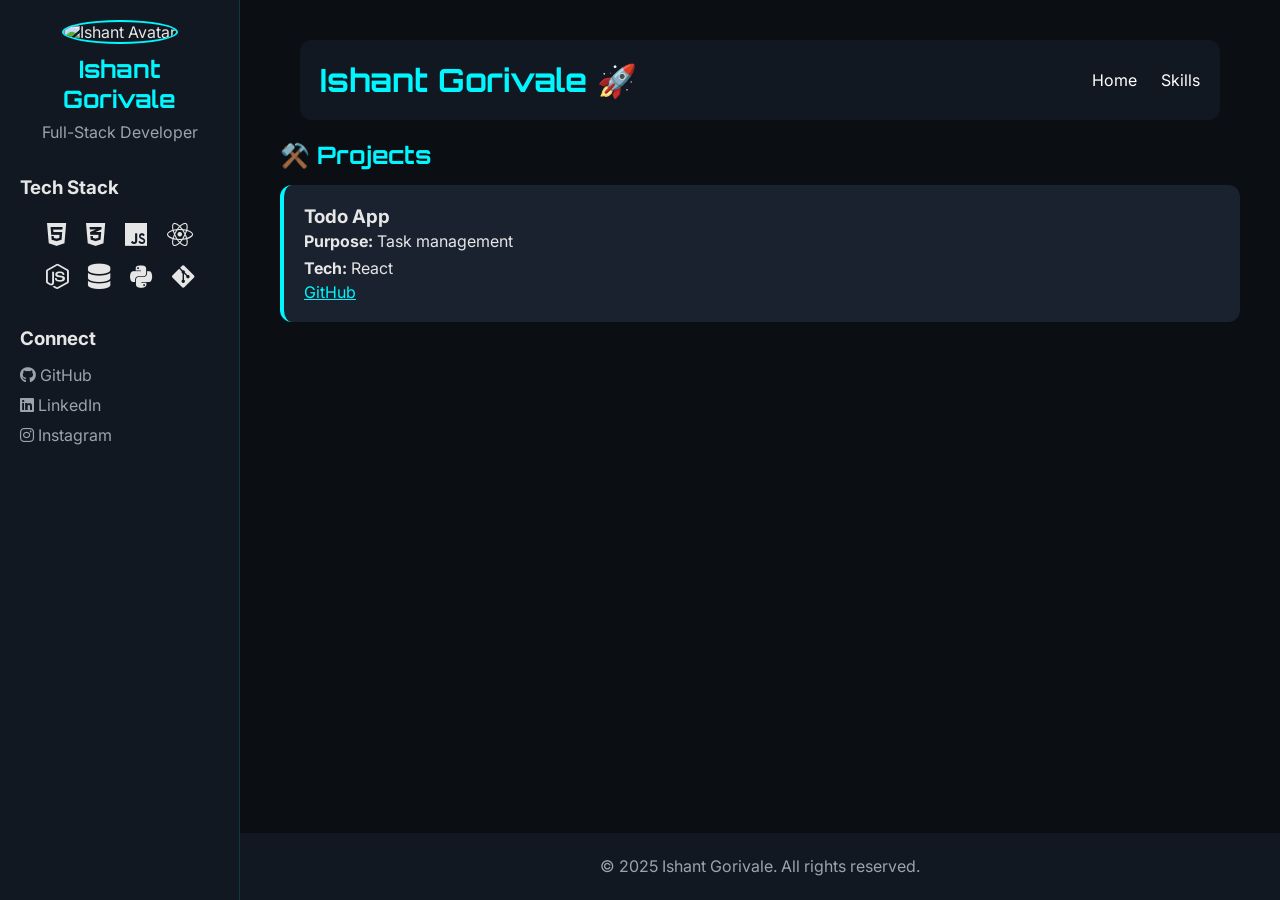
==== projects.html @ 5d4195fa "updates css" ====
<!DOCTYPE html>
<html lang="en">
<head>
  <meta charset="UTF-8" />
  <meta name="viewport" content="width=device-width, initial-scale=1.0" />
  <title>Ishant Gorivale | Portfolio</title>
  <link rel="stylesheet" href="style.css" />
  <link href="https://fonts.googleapis.com/css2?family=Orbitron&family=Inter:wght@400;600&display=swap" rel="stylesheet">
  <link rel="stylesheet" href="https://cdnjs.cloudflare.com/ajax/libs/font-awesome/6.5.0/css/all.min.css" />
</head>
<body>
  <aside class="sidebar">
    <div class="bio">
      <img src="logo.png" alt="Ishant Avatar" />
      <h2>Ishant Gorivale</h2>
      <p>Full-Stack Developer</p>
    </div>

    <div class="tech-icons">
      <h3>Tech Stack</h3>
      <div class="icons">
        <i class="fab fa-html5"></i>
        <i class="fab fa-css3-alt"></i>
        <i class="fab fa-js"></i>
        <i class="fab fa-react"></i><br>
        <i class="fab fa-node-js"></i>
        <i class="fas fa-database"></i>
        <i class="fab fa-python"></i>
        <i class="fab fa-git-alt"></i>
      </div>
    </div>

    <div class="socials">
      <h3>Connect</h3>
      <a href="https://github.com/ishant-44"><i class="fab fa-github"></i> GitHub</a>
      <a href="https://www.linkedin.com/in/ishant-gorivale-a97182314/"><i class="fab fa-linkedin"></i> LinkedIn</a>
      <a href="#"><i class="fab fa-instagram"></i> Instagram</a>
    </div>
  </aside>
<div class="content">
  <main>
    <header>
      <h1>Ishant Gorivale 🚀</h1>
     <nav>
         <a href="index.html">Home</a>
        <a href="skills.html">Skills</a>
       
        
      </nav>
    </header>

  <section>
  <h2>⚒️ Projects</h2>

  <div class="projects-container">

    <div class="project-card">
      <div class="front">
        <h3>Todo App</h3>
      </div>
      <div class="back">
        <p><strong>Purpose:</strong> Task management</p>
        <p><strong>Tech:</strong> React</p>
        <a href="#">GitHub</a>
      </div>
    </div>

  </div>
</section>
</main>

  <footer>
    <p>&copy; 2025 Ishant Gorivale. All rights reserved.</p>
  </footer></div>
</body>
</html>
---- style.css ----
/* =========================
   RESET
========================= */
* {
  margin: 0;
  padding: 0;
  box-sizing: border-box;
}

:root {
  --bg: #0b0f14;
  --panel: #121821;
  --card: #1a2230;
  --accent: #00f7ff;
  --text: #e6e6e6;
  --muted: #9aa4ad;
}

html {
  scroll-behavior: smooth;
}

body {
  font-family: 'Inter', sans-serif;
  background: var(--bg);
  color: var(--text);
  min-height: 100vh;
  display: flex;
}

/* =========================
   SIDEBAR
========================= */

.sidebar {
  width: 240px;
  height: 100vh;
  position: fixed;
  left: 0;
  top: 0;

  background: var(--panel);
  border-right: 1px solid rgba(0,247,255,0.15);

  padding: 20px;
  overflow-y: auto;
}

.bio {
  text-align: center;
}

.bio img {
  width: 90px;
  height: 90px;
  object-fit: cover;
  border-radius: 50%;
  border: 2px solid var(--accent);
  margin-bottom: 10px;
}

.bio h2 {
  color: var(--accent);
  margin-bottom: 5px;
}

.bio p {
  color: var(--muted);
}

.tech-icons {
  margin-top: 30px;
}

.tech-icons h3 {
  margin-bottom: 15px;
}

.icons {
  text-align: center;
}

.icons i {
  font-size: 1.6rem;
  margin: 8px;
  transition: 0.3s;
}

.icons i:hover {
  color: var(--accent);
  transform: scale(1.15);
}

.socials {
  margin-top: 30px;
}

.socials h3 {
  margin-bottom: 15px;
}

.socials a {
  display: block;
  text-decoration: none;
  color: var(--muted);
  margin: 10px 0;
  transition: 0.3s;
}

.socials a:hover {
  color: var(--accent);
}

/* =========================
   CONTENT
========================= */

.content {
  margin-left: 240px;
  min-height: 100vh;

  flex: 1;
  display: flex;
  flex-direction: column;
}

/* =========================
   HEADER
========================= */

header {
  background: var(--panel);

  margin: 20px;
  padding: 20px;

  border-radius: 12px;

  display: flex;
  justify-content: space-between;
  align-items: center;
}

header h1 {
  font-family: 'Orbitron', sans-serif;
  color: var(--accent);
}

nav a {
  color: white;
  text-decoration: none;
  margin-left: 20px;
  transition: 0.3s;
}

nav a:hover {
  color: var(--accent);
}

/* =========================
   MAIN
========================= */

main {
  flex: 1;
  padding: 20px 40px;
}

section {
  margin-bottom: 50px;
}

h2 {
  color: var(--accent);
  margin-bottom: 15px;
  font-family: 'Orbitron', sans-serif;
}

p {
  line-height: 1.7;
}

/* =========================
   SKILLS
========================= */

ul {
  list-style: none;
}

ul li {
  margin: 10px 0;
  padding-left: 25px;
  position: relative;
}

ul li::before {
  content: "💡";
  position: absolute;
  left: 0;
}

/* =========================
   PROJECTS
========================= */

.projects-container {
  display: grid;
  grid-template-columns: repeat(auto-fit, minmax(260px, 1fr));
  gap: 20px;
}

.project,
.project-card {
  background: var(--card);
  border-radius: 12px;
  padding: 20px;
  border-left: 4px solid var(--accent);
  transition: 0.3s;
}

.project:hover,
.project-card:hover {
  transform: translateY(-5px);
}

.project h3 {
  margin-bottom: 10px;
}

/* =========================
   SKILL BARS
========================= */

.skill {
  margin: 20px 0;
}

.skill span {
  display: block;
  margin-bottom: 8px;
}

.bar {
  width: 100%;
  height: 12px;
  background: #222;
  border-radius: 20px;
  overflow: hidden;
}

.fill {
  height: 100%;
  background: linear-gradient(90deg, #00f7ff, #0072ff);
  border-radius: 20px;
}

/* =========================
   CONTACT
========================= */

#contact p {
  margin: 10px 0;
}

/* =========================
   FOOTER
========================= */

footer {
  text-align: center;
  padding: 20px;
  background: var(--panel);
  color: var(--muted);
}

/* =========================
   LINKS
========================= */

a {
  color: var(--accent);
}

/* =========================
   MOBILE
========================= */

@media (max-width: 768px) {

  body {
    flex-direction: column;
  }

  .sidebar {
    position: static;
    width: 100%;
    height: auto;
    border-right: none;
    border-bottom: 1px solid rgba(0,247,255,0.15);
  }

  .content {
    margin-left: 0;
  }

  header {
    flex-direction: column;
    gap: 15px;
    text-align: center;
  }

  nav a {
    margin: 0 10px;
  }

  main {
    padding: 20px;
  }

  .projects-container {
    grid-template-columns: 1fr;
  }
}
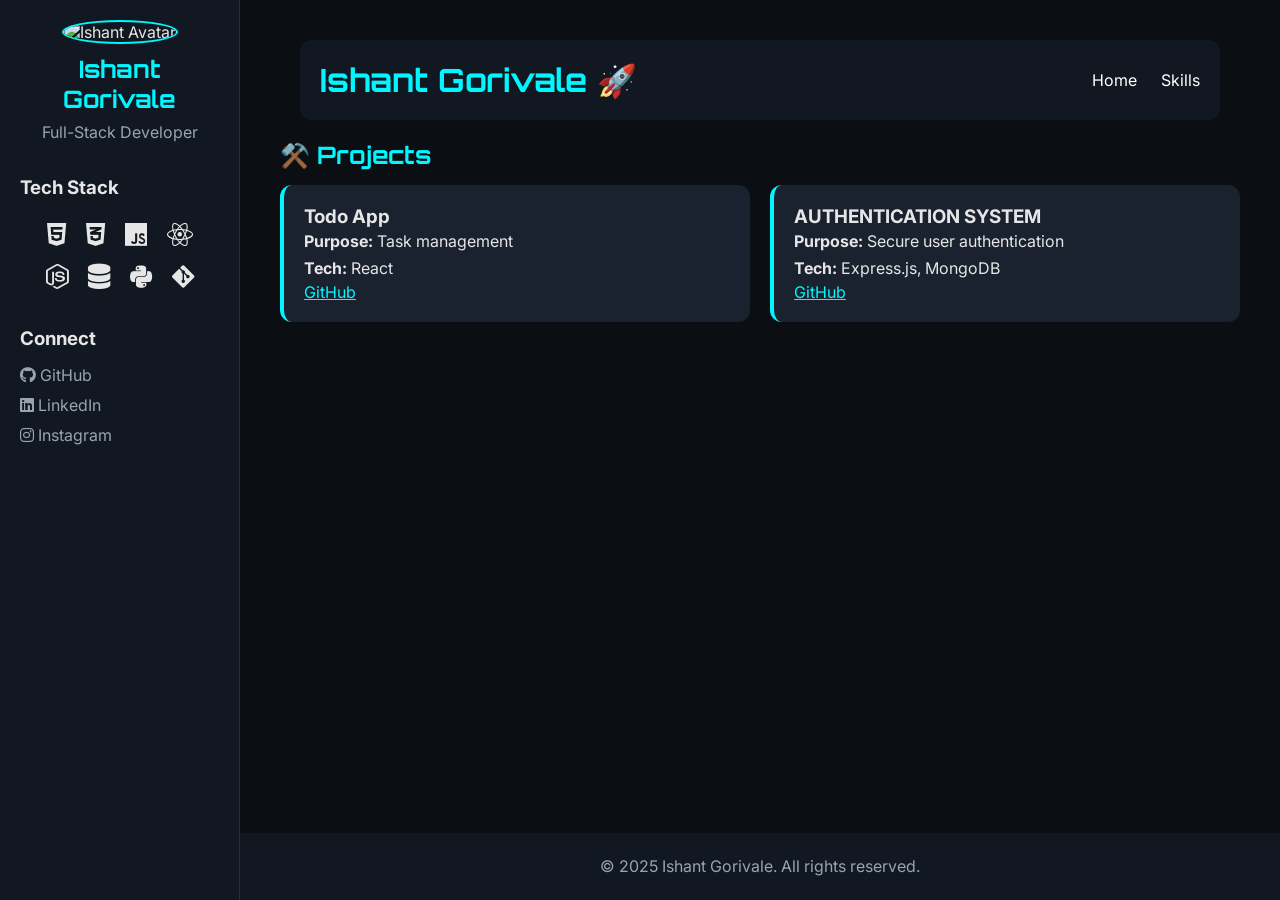
==== commit 31b89df6: "project update" ====
--- a/projects.html
+++ b/projects.html
@@ -66,6 +66,17 @@
       </div>
     </div>
 
+    <div class="project-card">
+      <div class="front">
+        <h3>AUTHENTICATION SYSTEM</h3>
+      </div>
+      <div class="back">
+        <p><strong>Purpose:</strong> Secure user authentication</p>
+        <p><strong>Tech:</strong> Express.js, MongoDB</p>
+        <a href="#">GitHub</a>
+      </div>
+    </div>
+
   </div>
 </section>
 </main>
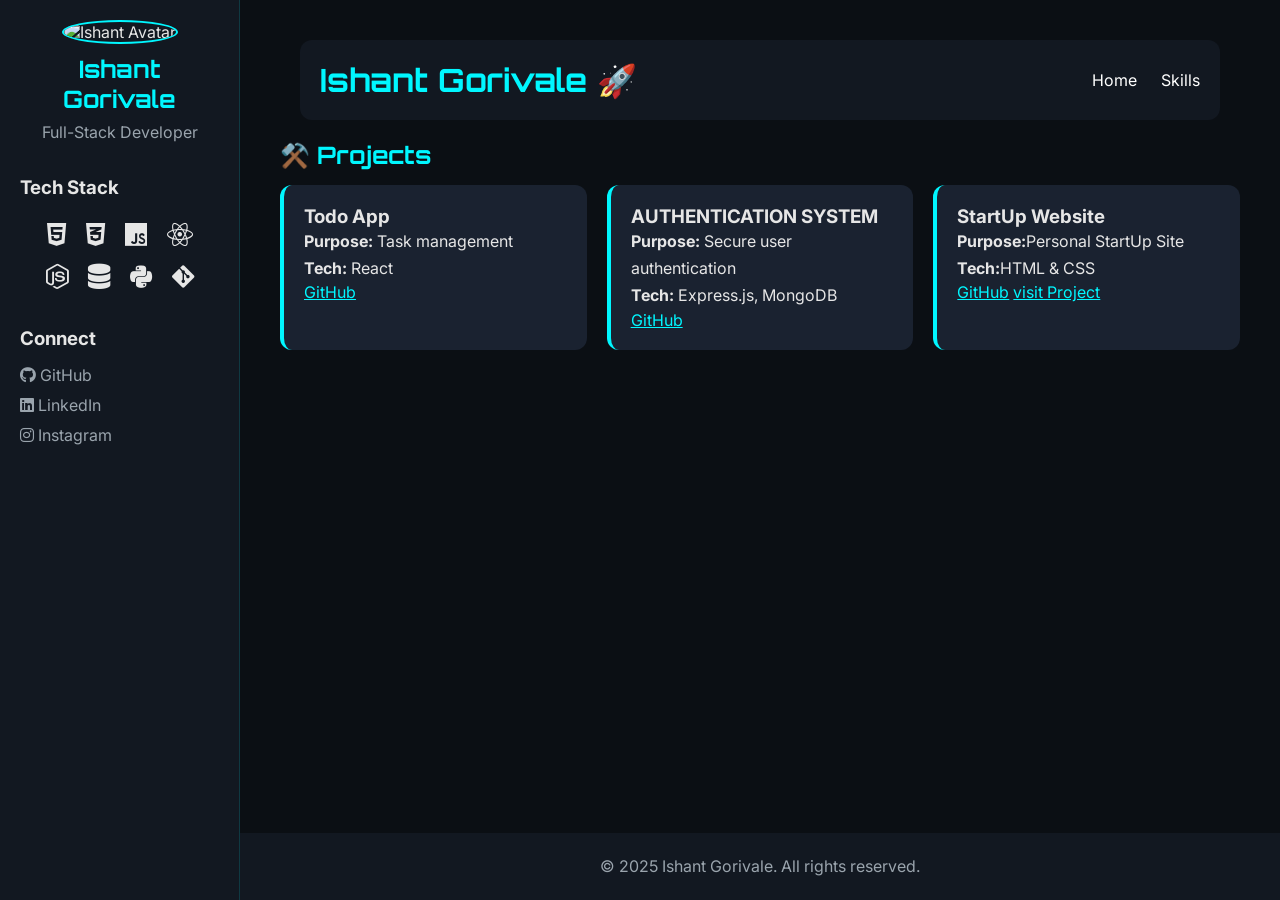
==== commit 08877ac0: "up" ====
--- a/projects.html
+++ b/projects.html
@@ -63,6 +63,7 @@
         <p><strong>Purpose:</strong> Task management</p>
         <p><strong>Tech:</strong> React</p>
         <a href="#">GitHub</a>
+        
       </div>
     </div>
 
@@ -77,6 +78,18 @@
       </div>
     </div>
 
+    <div class="project-card">
+      <div class="front">
+        <h3>StartUp Website</h3>
+      </div>
+      <div class="back">
+        <p><strong>Purpose:</strong>Personal StartUp Site</p>
+        <p><strong>Tech:</strong>HTML & CSS</p>
+        <a href="#">GitHub</a>
+        <a href="https://projecthub-beige.vercel.app/">visit Project</a>
+      </div>
+    </div>
+
   </div>
 </section>
 </main>
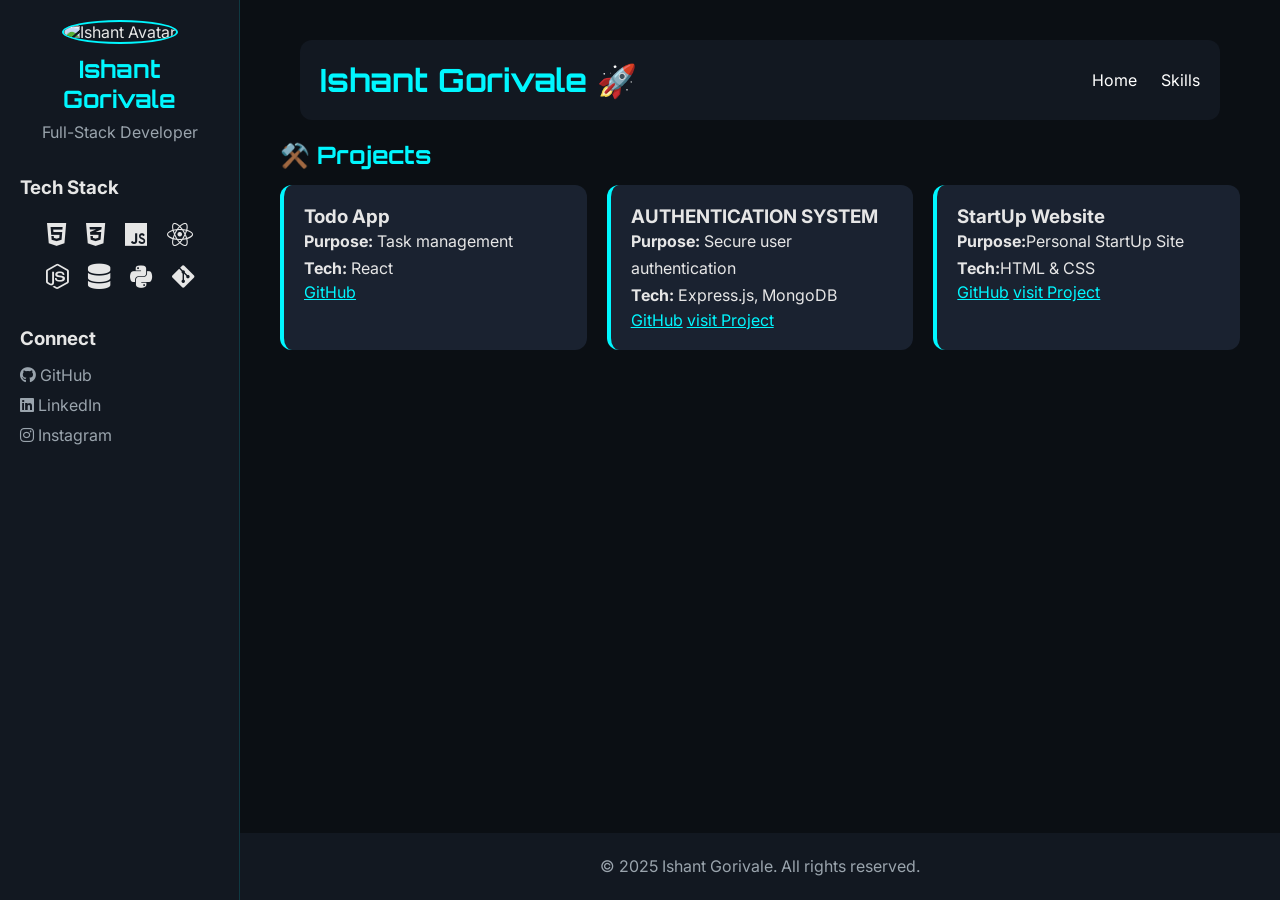
==== commit 805b84fd: "links" ====
--- a/projects.html
+++ b/projects.html
@@ -62,7 +62,7 @@
       <div class="back">
         <p><strong>Purpose:</strong> Task management</p>
         <p><strong>Tech:</strong> React</p>
-        <a href="#">GitHub</a>
+        <a href="https://github.com/ishant2124/TO-DO-app">GitHub</a>
         
       </div>
     </div>
@@ -74,7 +74,8 @@
       <div class="back">
         <p><strong>Purpose:</strong> Secure user authentication</p>
         <p><strong>Tech:</strong> Express.js, MongoDB</p>
-        <a href="#">GitHub</a>
+        <a href="https://github.com/ishant2124/Auth-System">GitHub</a>
+        <a href="https://auth-system-rho-eight.vercel.app/">visit Project</a>
       </div>
     </div>
 
@@ -85,7 +86,7 @@
       <div class="back">
         <p><strong>Purpose:</strong>Personal StartUp Site</p>
         <p><strong>Tech:</strong>HTML & CSS</p>
-        <a href="#">GitHub</a>
+        <a href="https://github.com/ishant2124/Projecthub">GitHub</a>
         <a href="https://projecthub-beige.vercel.app/">visit Project</a>
       </div>
     </div>
